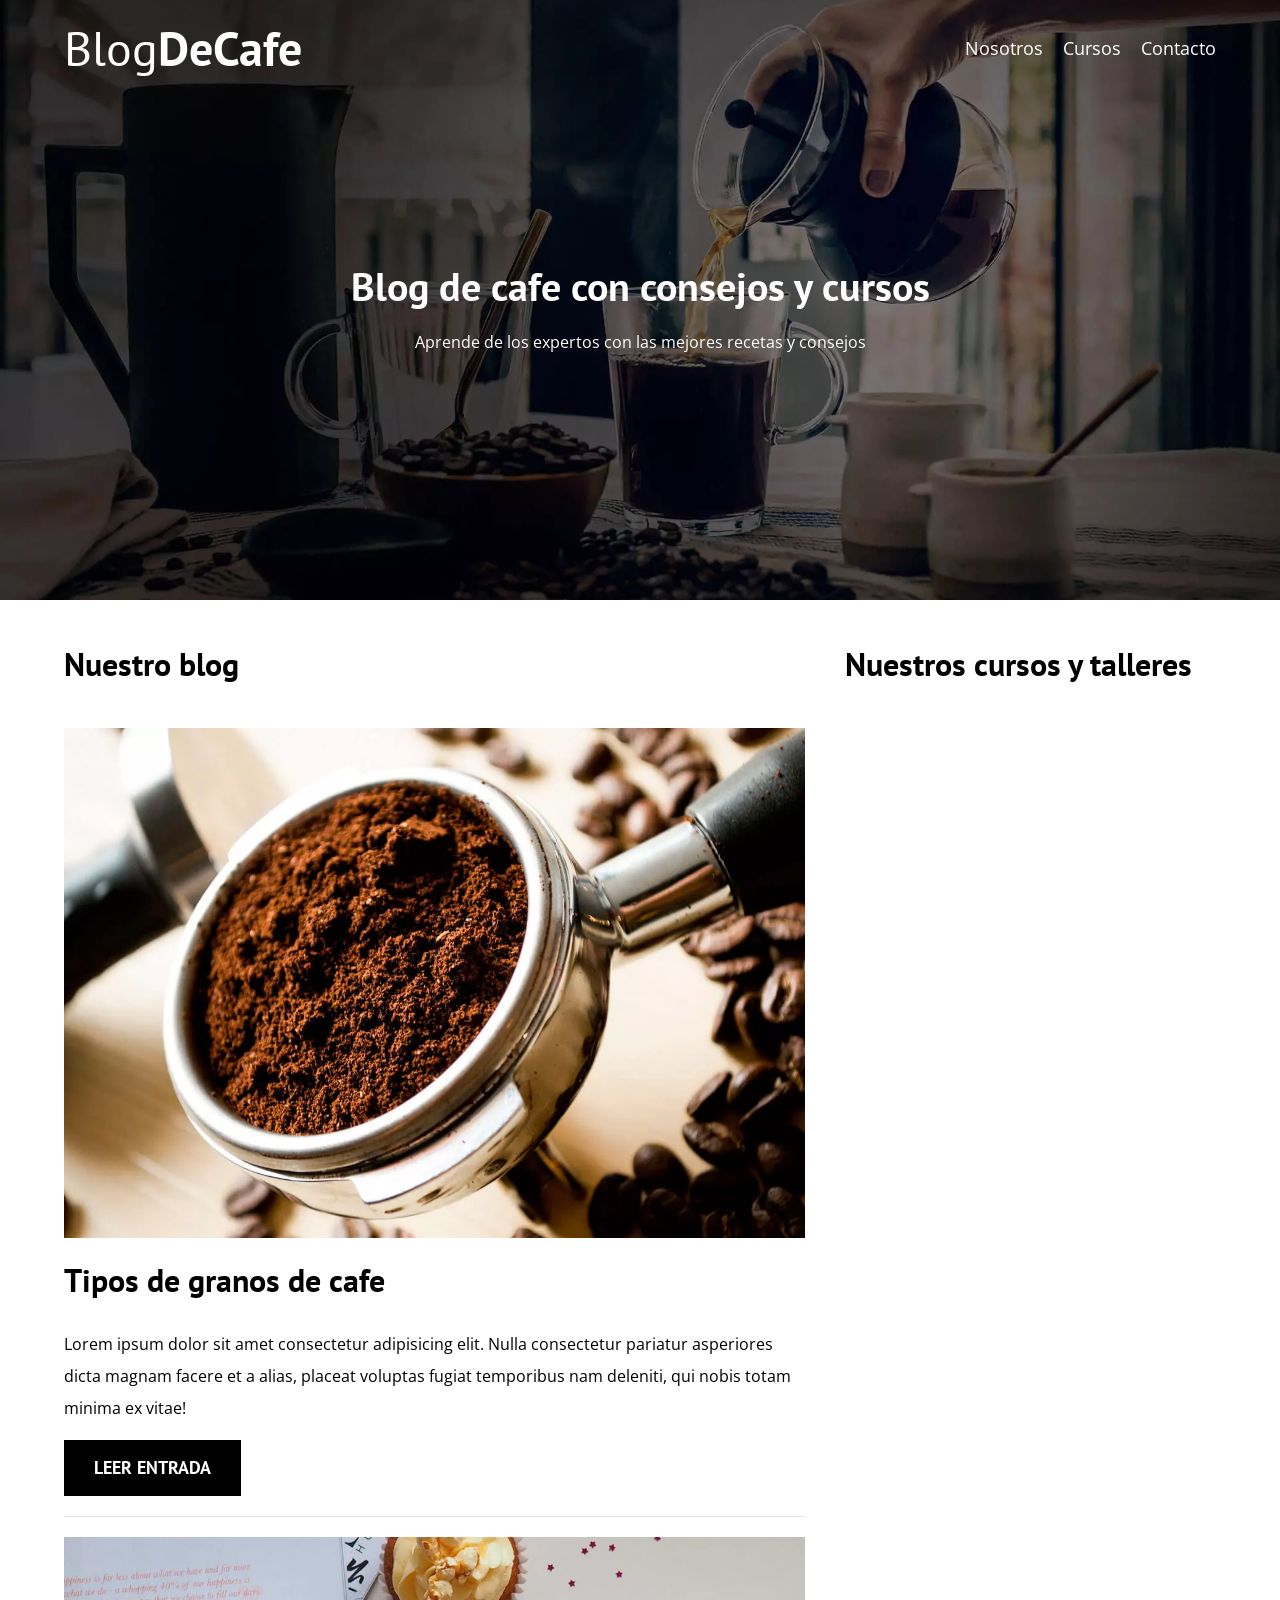
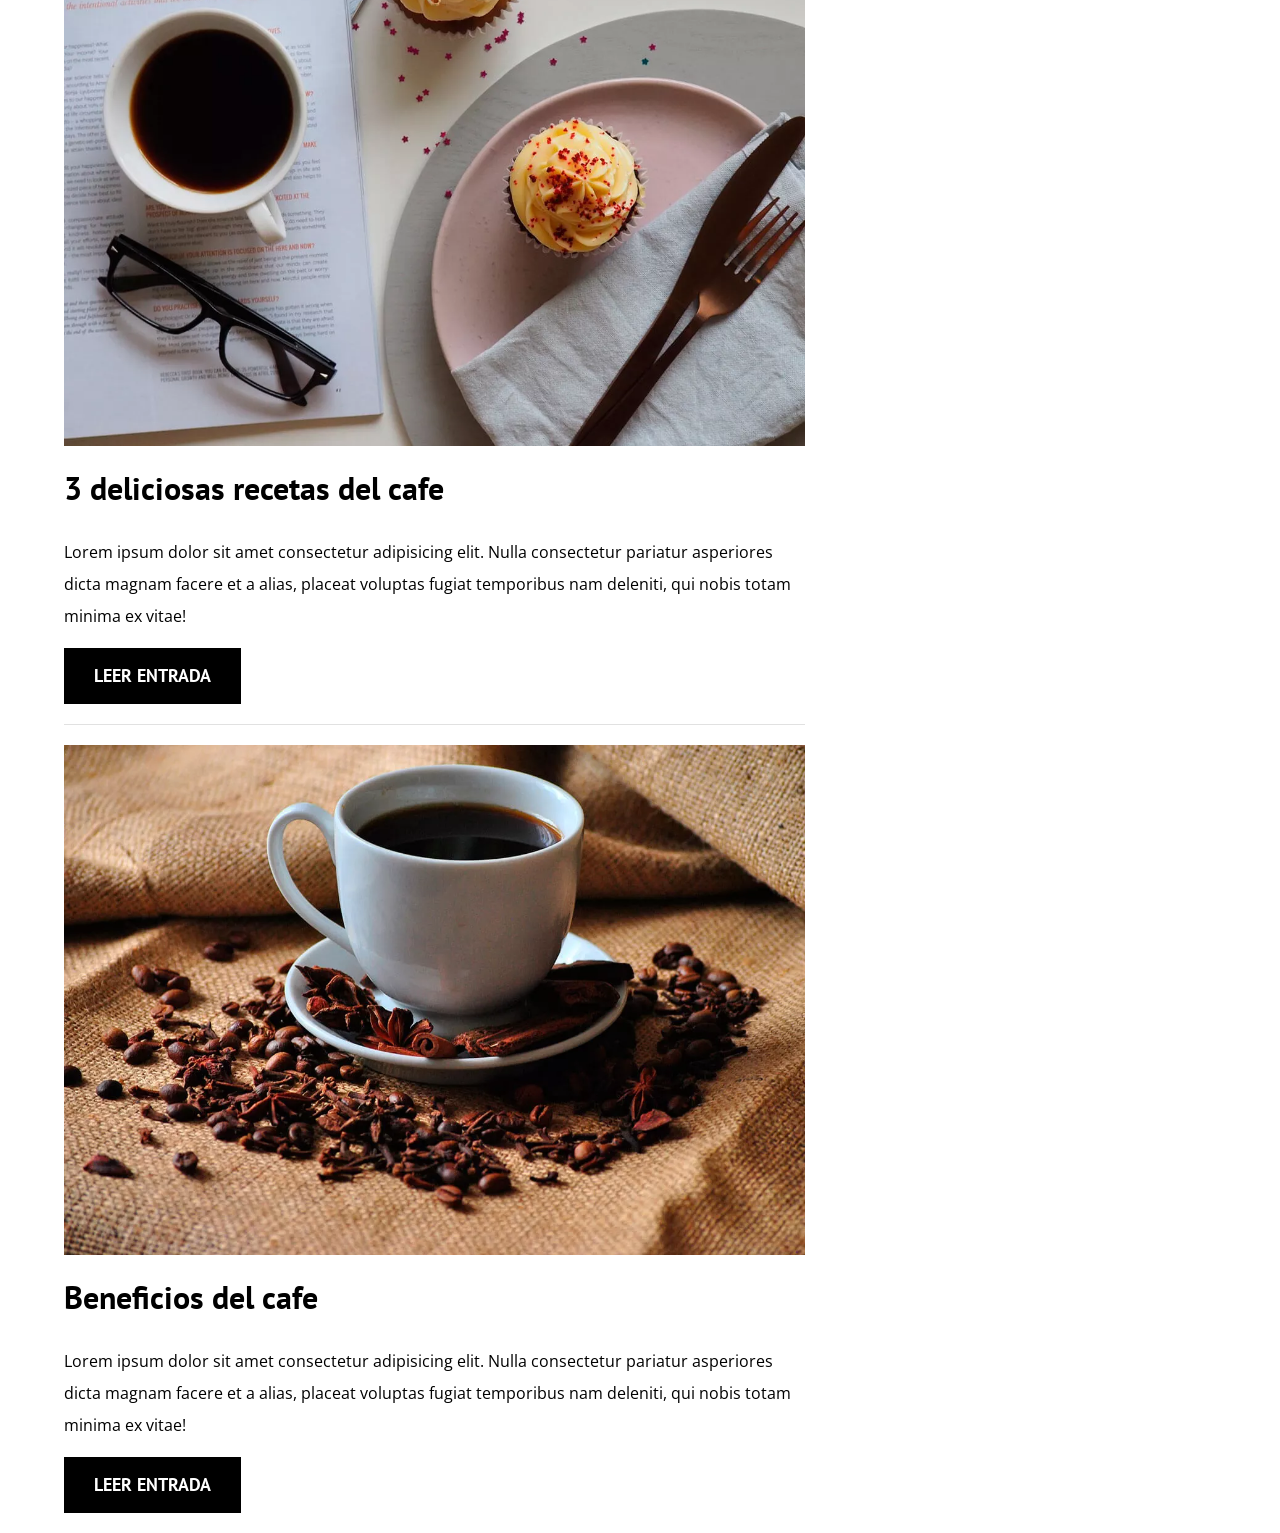
==== index.html @ 1d3340a6 "Añadiendo el blog de la pagina principal" ====
<!DOCTYPE html>
<html lang="es">
<head>
    <meta charset="UTF-8">
    <meta name="viewport" content="width=device-width, initial-scale=1.0">
    <title>Blog de Cafe</title>

    <link rel="stylesheet" href="./css/normalize.css">

    <link rel="preconnect" href="https://fonts.googleapis.com">
    <link rel="preconnect" href="https://fonts.gstatic.com" crossorigin>
    <link href="https://fonts.googleapis.com/css2?family=Open+Sans&family=PT+Sans:wght@400;700&display=swap" rel="stylesheet">

    <link rel="stylesheet" href="./css/styles.css">
</head>
<body>
    <header class="header">
        <div class="contenedor">
            <div class="barra">
                <a href="#" class="logo">
                    <h1 class="logo_nombre no-margin centrar-texto">Blog<span class="logo_bold">DeCafe</span></h1>
                </a>

                <nav class="navegacion">
                    <a href="#" class="navegacion_enlace">Nosotros</a>
                    <a href="#" class="navegacion_enlace">Cursos</a>
                    <a href="#" class="navegacion_enlace">Contacto</a>
                </nav>
            </div>
        </div>

        <div class="header_texto">
            <h2 class="no-margin">Blog de cafe con consejos y cursos</h2>
            <p class="no-margin">Aprende de los expertos con las mejores recetas y consejos</p>
        </div>
    </header>

    <div class="contenedor contenido_principal">
        <main class="blog">
            <h3>Nuestro blog</h3>

            <article class="entrada">
                <div class="entrada_img">
                    <img src="./img/blog1.webp" alt="Imagen blog">
                </div>

                <div class="entrada_contenido">
                    <h3 class="no-margin">Tipos de granos de cafe</h3>
                    <p>Lorem ipsum dolor sit amet consectetur adipisicing elit. Nulla consectetur pariatur asperiores dicta magnam facere et a alias, placeat voluptas fugiat temporibus nam deleniti, qui nobis totam minima ex vitae!</p>
                    <a href="#" class="btn btn-primario">Leer entrada</a>
                </div>
            </article>

            <article class="entrada">
                <div class="entrada_img">
                    <img src="./img/blog2.webp" alt="Imagen blog">
                </div>

                <div class="entrada_contenido">
                    <h3 class="no-margin">3 deliciosas recetas del cafe</h3>
                    <p>Lorem ipsum dolor sit amet consectetur adipisicing elit. Nulla consectetur pariatur asperiores dicta magnam facere et a alias, placeat voluptas fugiat temporibus nam deleniti, qui nobis totam minima ex vitae!</p>
                    <a href="#" class="btn btn-primario">Leer entrada</a>
                </div>
            </article>

            <article class="entrada">
                <div class="entrada_img">
                    <img src="./img/blog3.webp" alt="Imagen blog">
                </div>

                <div class="entrada_contenido">
                    <h3 class="no-margin">Beneficios del cafe</h3>
                    <p>Lorem ipsum dolor sit amet consectetur adipisicing elit. Nulla consectetur pariatur asperiores dicta magnam facere et a alias, placeat voluptas fugiat temporibus nam deleniti, qui nobis totam minima ex vitae!</p>
                    <a href="#" class="btn btn-primario">Leer entrada</a>
                </div>
            </article>
        </main>

        <aside class="sidebar">
            <h3>Nuestros cursos y talleres</h3>
        </aside>
    </div>
</body>
</html>
---- css/styles.css ----
:root {
    --fuente-heading: 'PT Sans', sans-serif;
    --fuente-parrafos: 'Open Sans', sans-serif;

    --primario: #784d3c;
    --blanco: #fff;
    --gris: #e1e1e1;
    --negro: #000;
}

html {
    box-sizing: border-box;
    font-size: 62.5%; /* ! 1rem = 10px */
}

*,*:before, *:after {
    box-sizing: inherit;
}

body {
    font-family: var(--fuente-parrafos);
    font-size: 1.6rem;
    line-height: 2;
}

/** Globales **/
.contenedor {
    max-width: 120rem;
    width: 90%;
    margin: 0 auto;
}

a {
    text-decoration: none;
}

h1, h2, h3, h4 {
    font-family: var(--fuente-heading);
}

h1 {
    font-size: 4.8rem;
}

h2 {
    font-size: 4rem;
}

h3 {
    font-size: 3.2rem;
}

h4 {
    font-size: 2.8rem;
}

img {
    max-width: 100%;
}

.btn {
    display: block;
    font-family: var(--fuente-heading);
    color: var(--blanco);
    text-align: center;
    padding: 1rem 3rem;
    font-size: 1.8rem;
    text-transform: uppercase;
    font-weight: 700;
    margin-bottom: 2rem;
}

@media (min-width: 768px) {
    .btn {
        display: inline-block;
    }
}

.btn-primario {
    background-color: var(--negro);
}

/** Utilidades **/
.no-margin {
    margin: 0;
}

.no-padding {
    padding: 0;
}

.centrar-texto {
    text-align: center;
}

/** Header **/
.header {
    background-image: url(../img/banner.webp);
    height: 60rem;
    background-size: cover;
    background-repeat: no-repeat;
    background-position: center center;
}

.header_texto {
    text-align: center;
    color: var(--blanco);
    margin-top: 5rem;
}

@media (min-width: 768px) {
    .header_texto {
        margin-top: 15rem;
    }
}

/** Barra **/
@media (min-width: 768px) {
    .barra {
        display: flex;
        justify-content: space-between;
        align-items: center;
    }
}

/** Logo **/
.logo {
    color: var(--blanco);
}

.logo_nombre {
    font-weight: 400;
}

.logo_bold {
    font-weight: 700;
}

/** Navegacion **/
@media (min-width: 768px) {
    .navegacion {
        display: flex;
        gap: 2rem;
    }
}

.navegacion_enlace {
    display: block;
    text-align: center;
    font-size: 1.8rem;
    color: var(--blanco);
}

/** Contenido principal **/
@media (min-width: 768px) {
    .contenido_principal {
        display: grid;
        grid-template-columns: 2fr 1fr;
        column-gap: 4rem;
    }
}

/** Entrada **/
.entrada {
    border-bottom: 1px solid var(--gris);
    margin-bottom: 2rem;
}

.entrada:last-of-type {
    border-bottom: none;
    margin-bottom: 0;
}
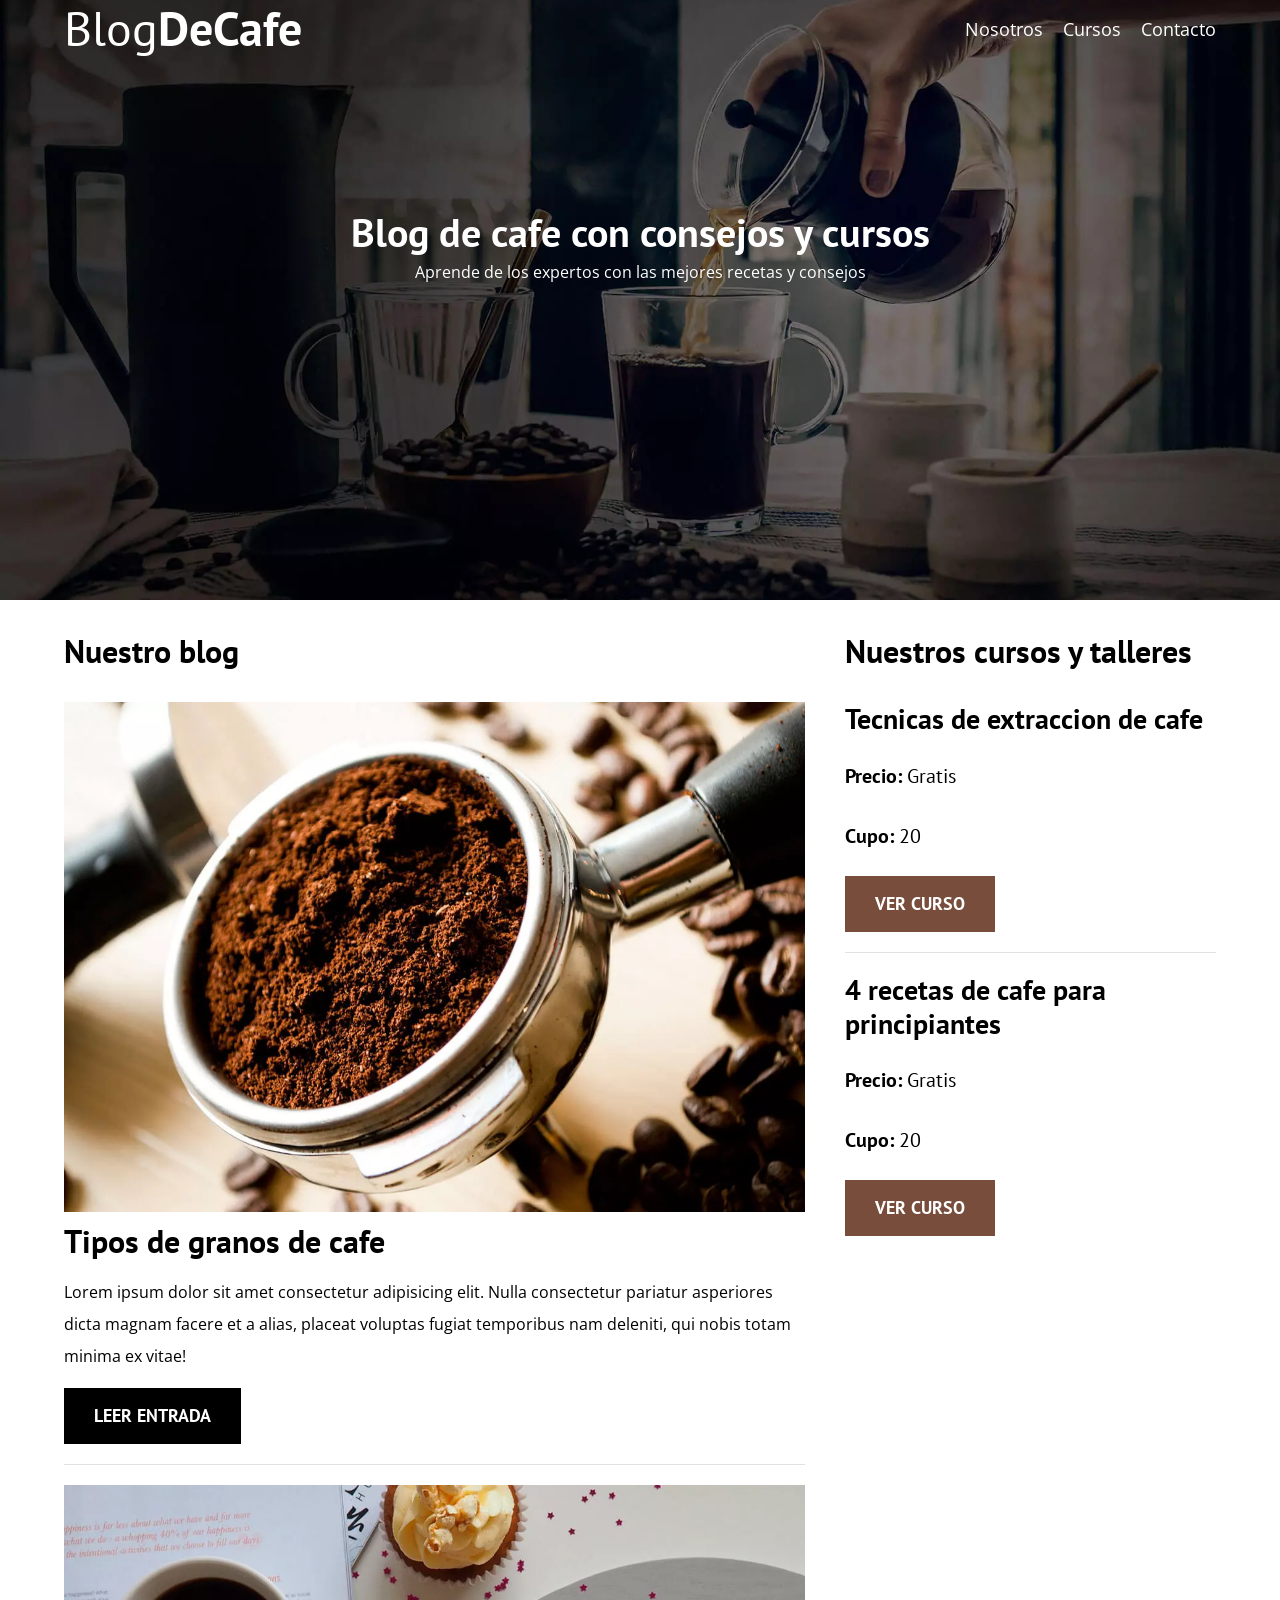
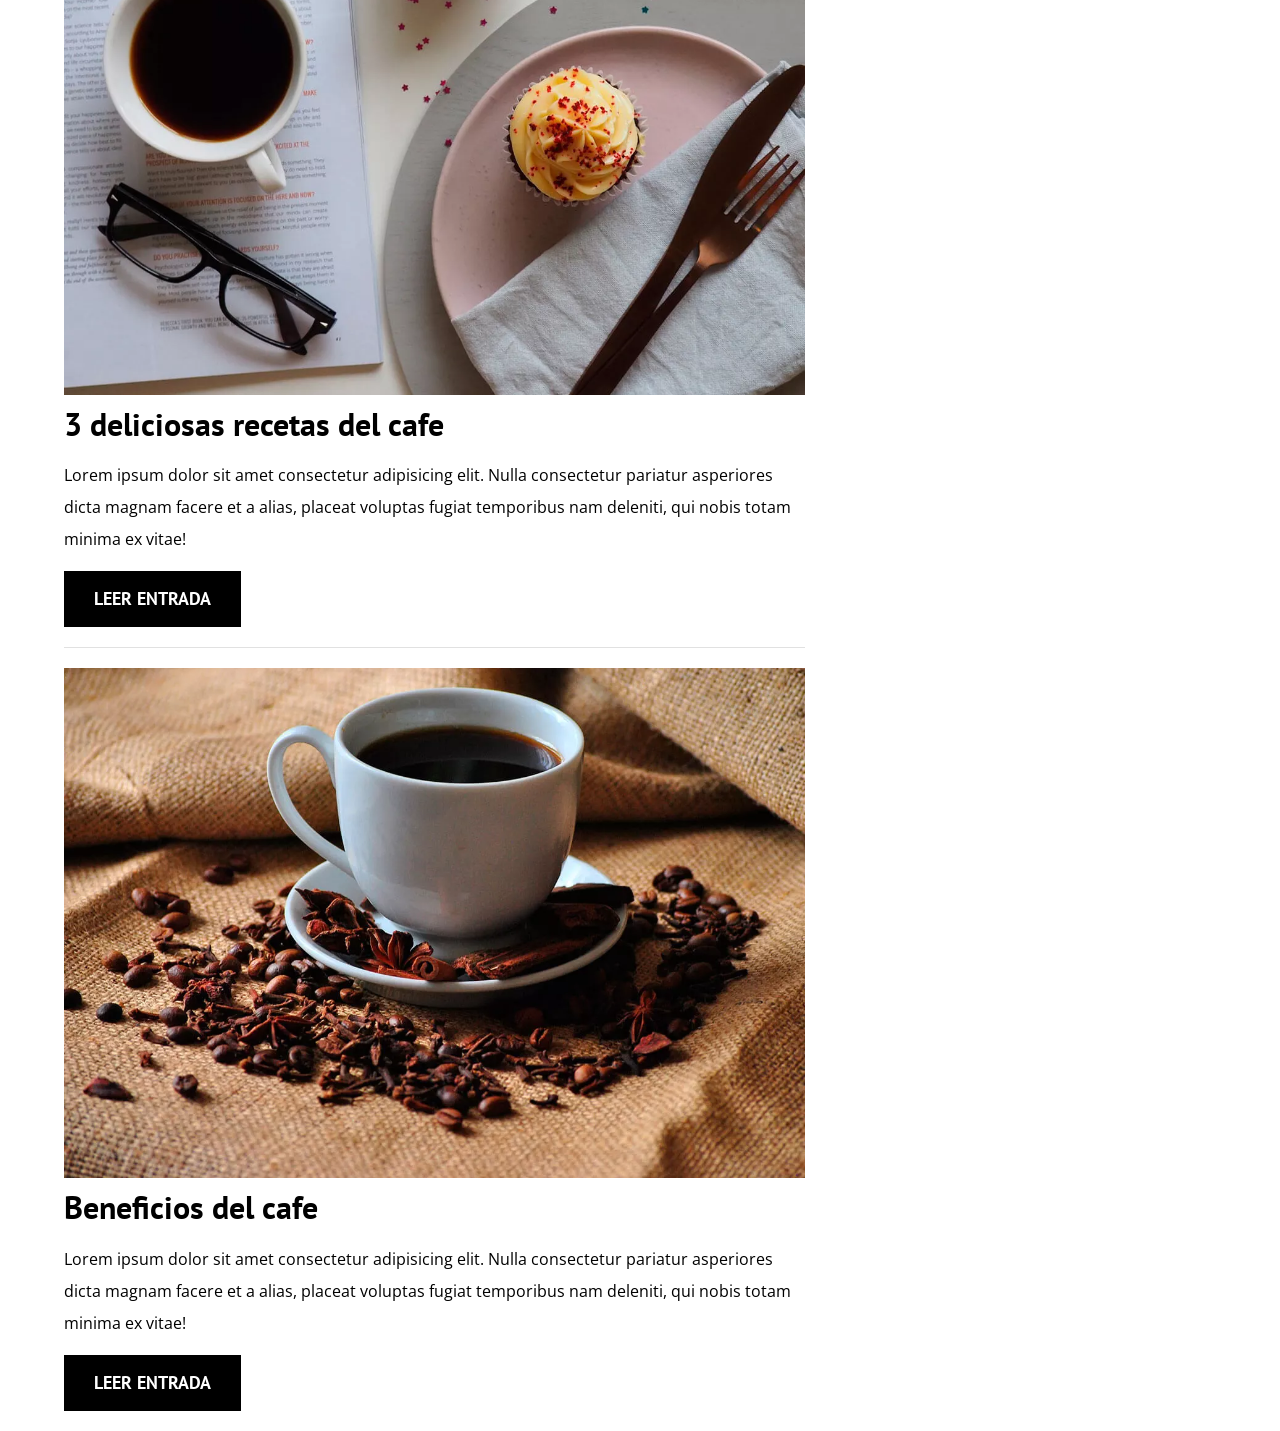
==== commit 92d8a432: "Añadiendo sidebar" ====
--- a/index.html
+++ b/index.html
@@ -78,6 +78,36 @@
 
         <aside class="sidebar">
             <h3>Nuestros cursos y talleres</h3>
+
+            <ul class="cursos no-padding">
+                <li class="widget-curso">
+                    <h4 class="no-margin">Tecnicas de extraccion de cafe</h4>
+
+                    <p class="widget-curso_label">Precio:
+                        <span class="widget-curso_info">Gratis</span>
+                    </p>
+
+                    <p class="widget-curso_label">Cupo:
+                        <span class="widget-curso_info">20</span>
+                    </p>
+
+                    <a href="#" class="btn btn-secundario">Ver curso</a>
+                </li>
+
+                <li class="widget-curso">
+                    <h4 class="no-margin">4 recetas de cafe para principiantes</h4>
+
+                    <p class="widget-curso_label">Precio:
+                        <span class="widget-curso_info">Gratis</span>
+                    </p>
+
+                    <p class="widget-curso_label">Cupo:
+                        <span class="widget-curso_info">20</span>
+                    </p>
+
+                    <a href="#" class="btn btn-secundario">Ver curso</a>
+                </li>
+            </ul>
         </aside>
     </div>
 </body>
--- a/css/styles.css
+++ b/css/styles.css
@@ -36,6 +36,7 @@
 
 h1, h2, h3, h4 {
     font-family: var(--fuente-heading);
+    line-height: 1.2;
 }
 
 h1 {
@@ -78,6 +79,10 @@
 
 .btn-primario {
     background-color: var(--negro);
+}
+
+.btn-secundario {
+    background-color: var(--primario);
 }
 
 /** Utilidades **/
@@ -169,4 +174,33 @@
 .entrada:last-of-type {
     border-bottom: none;
     margin-bottom: 0;
+}
+
+/** Sidebar **/
+.cursos {
+    list-style: none;
+}
+
+.widget-curso {
+    border-bottom: 1px solid var(--gris);
+    margin-bottom: 2rem;
+}
+
+.widget-curso:last-of-type {
+    border-bottom: none;
+    margin-bottom: 0;
+}
+
+.widget-curso_label,
+.widget-curso_info {
+    font-size: 2rem;
+}
+
+.widget-curso_label {
+    font-family: var(--fuente-heading);
+    font-weight: 700;
+}
+
+.widget-curso_info {
+    font-weight: 400;
 }
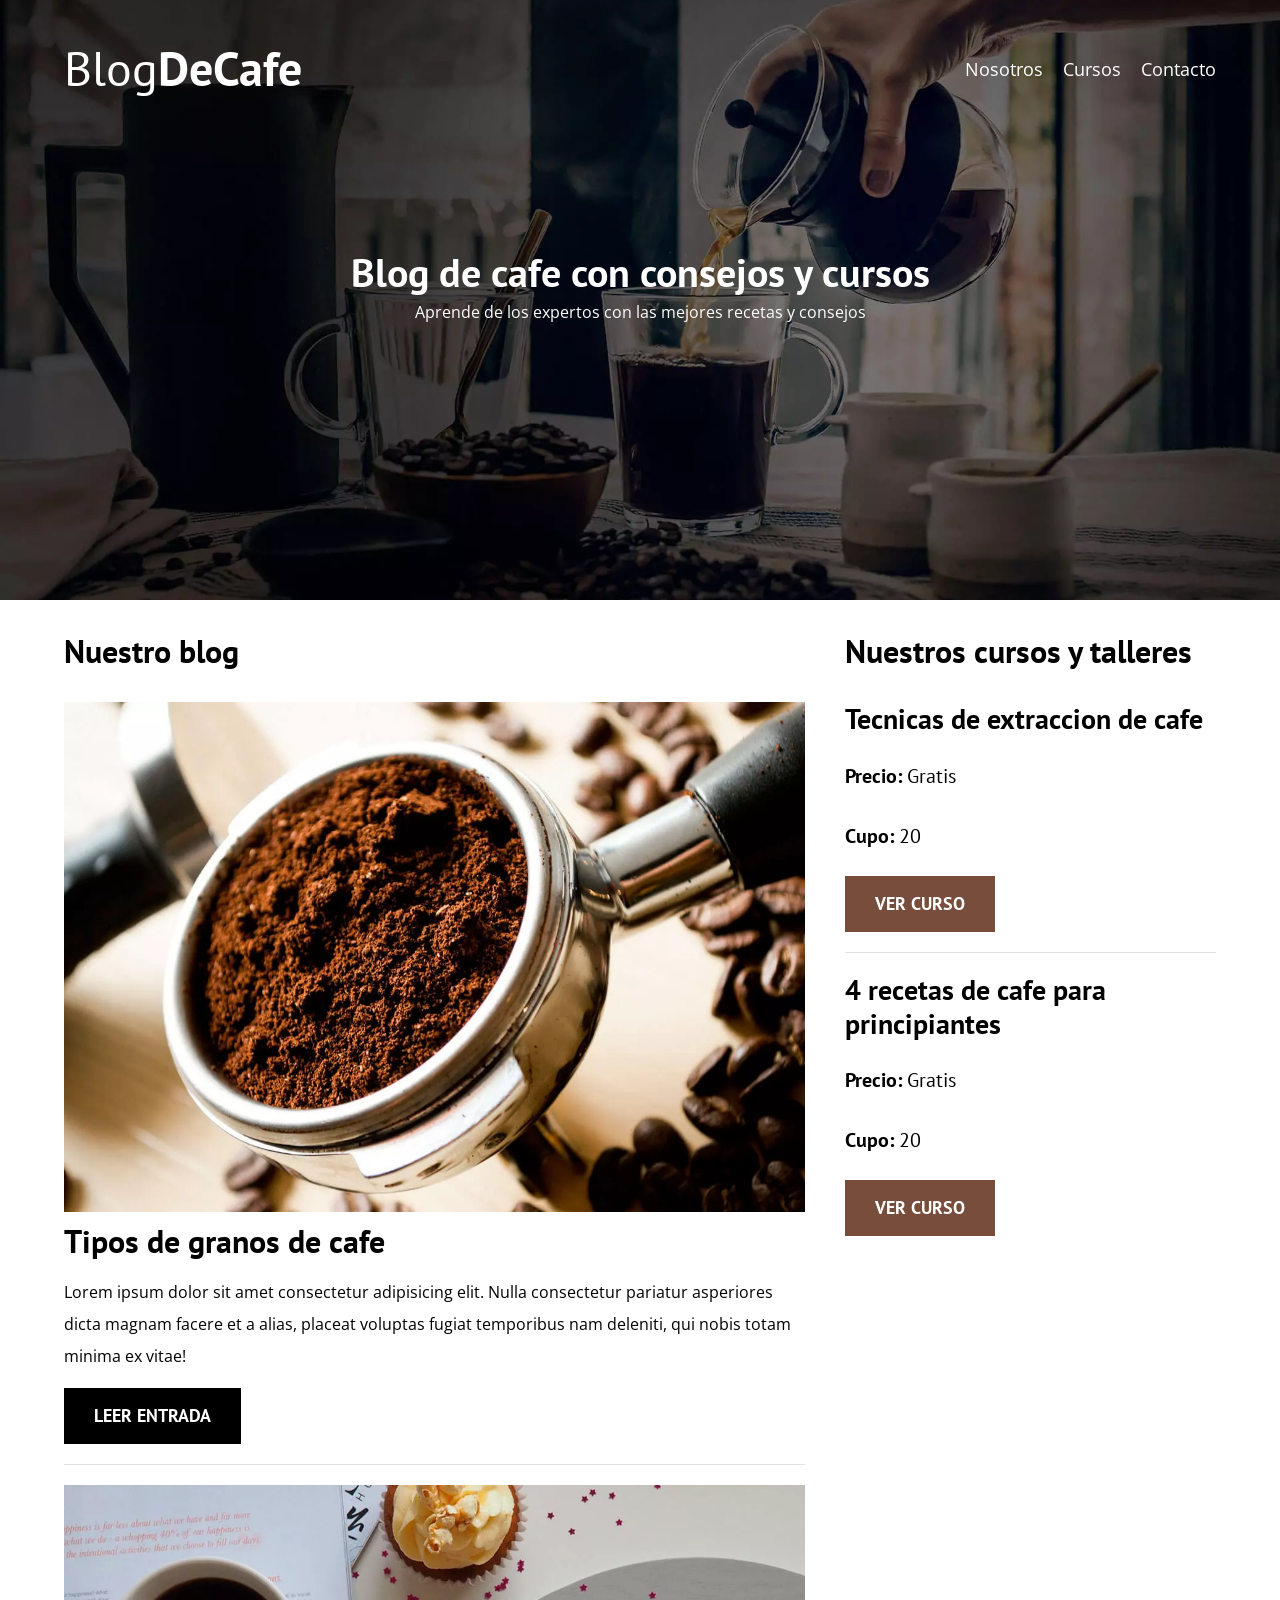
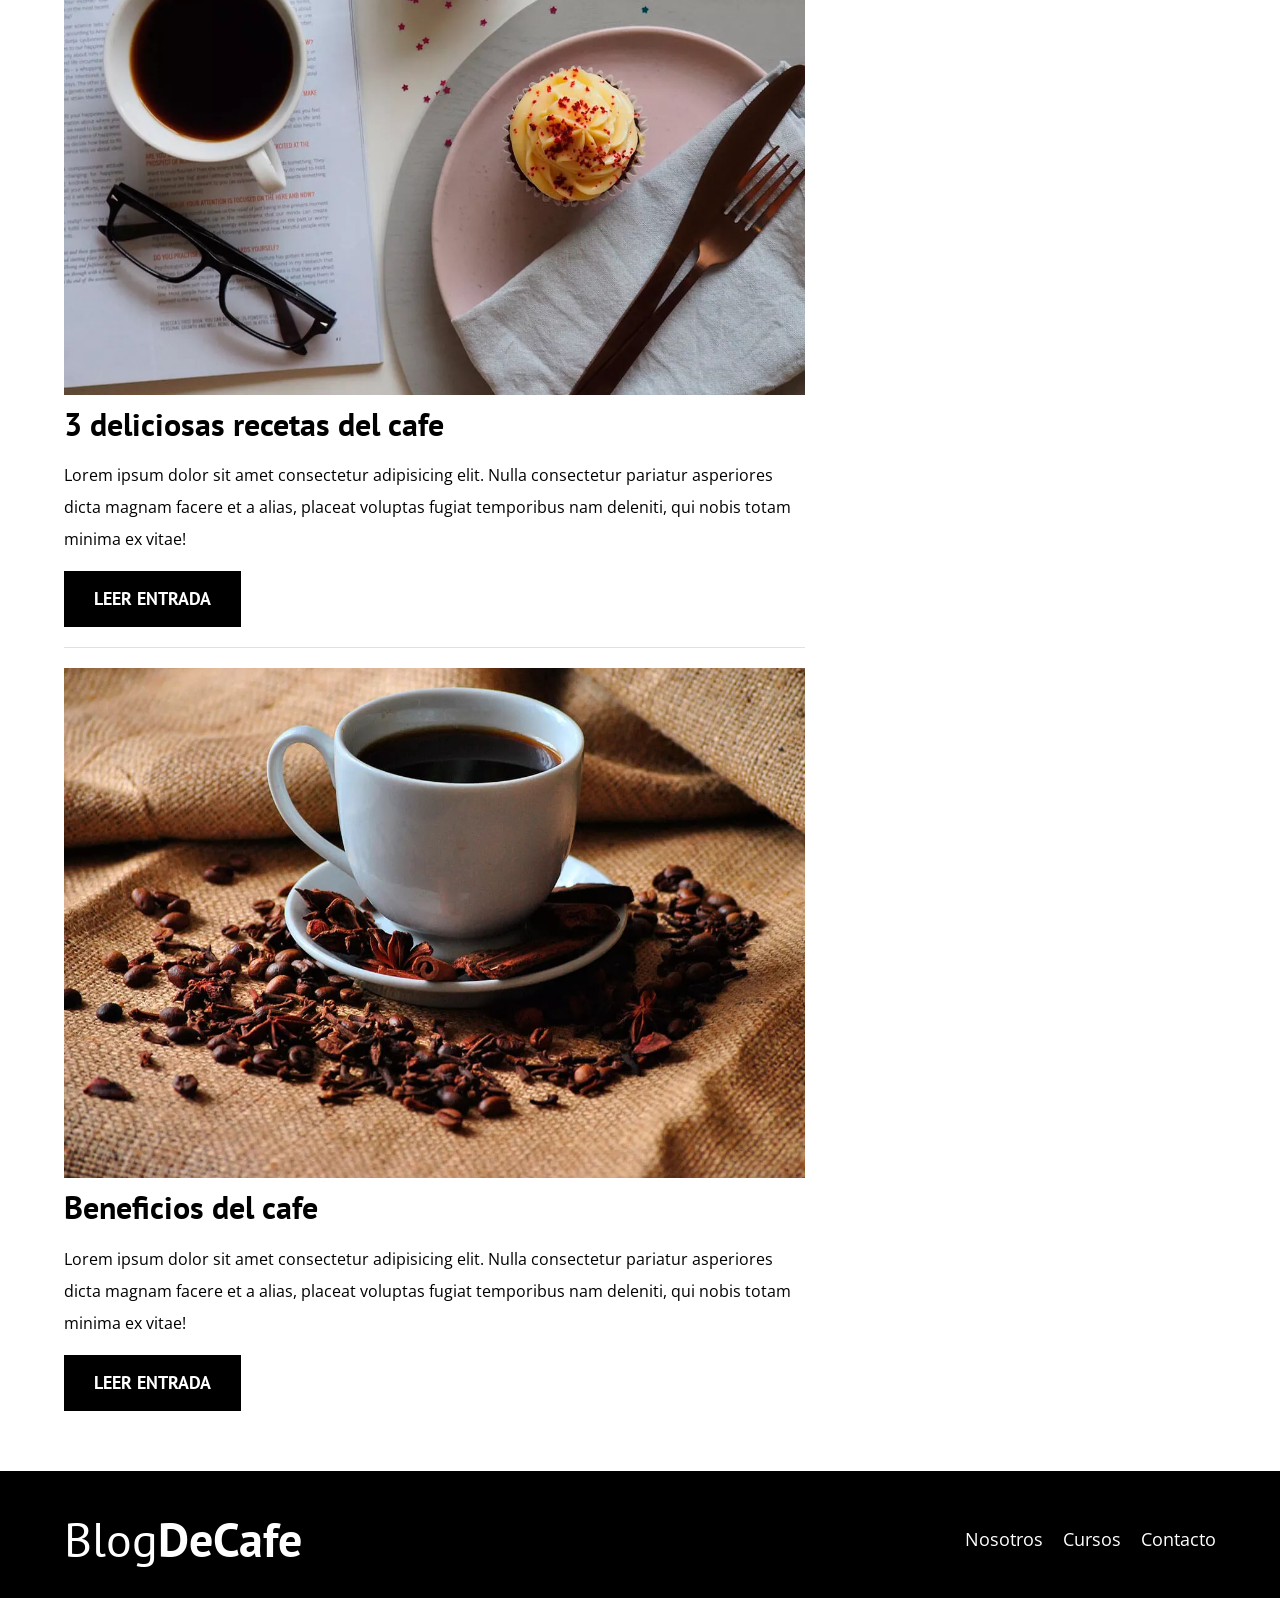
==== commit 939cd6da: "Añadiendo footer" ====
--- a/index.html
+++ b/index.html
@@ -110,5 +110,21 @@
             </ul>
         </aside>
     </div>
+
+    <footer class="footer">
+        <div class="contenedor">
+            <div class="barra">
+                <a href="#" class="logo">
+                    <h1 class="logo_nombre no-margin centrar-texto">Blog<span class="logo_bold">DeCafe</span></h1>
+                </a>
+
+                <nav class="navegacion">
+                    <a href="#" class="navegacion_enlace">Nosotros</a>
+                    <a href="#" class="navegacion_enlace">Cursos</a>
+                    <a href="#" class="navegacion_enlace">Contacto</a>
+                </nav>
+            </div>
+        </div>
+    </footer>
 </body>
 </html>
--- a/css/styles.css
+++ b/css/styles.css
@@ -25,8 +25,7 @@
 
 /** Globales **/
 .contenedor {
-    max-width: 120rem;
-    width: 90%;
+    width: min(90%, 120rem);
     margin: 0 auto;
 }
 
@@ -120,6 +119,10 @@
 }
 
 /** Barra **/
+.barra {
+    padding-top: 4rem;
+}
+
 @media (min-width: 768px) {
     .barra {
         display: flex;
@@ -203,4 +206,11 @@
 
 .widget-curso_info {
     font-weight: 400;
+}
+
+/** Footer **/
+.footer {
+    background-color: var(--negro);
+    padding-bottom: 3rem;
+    margin-top: 4rem;
 }
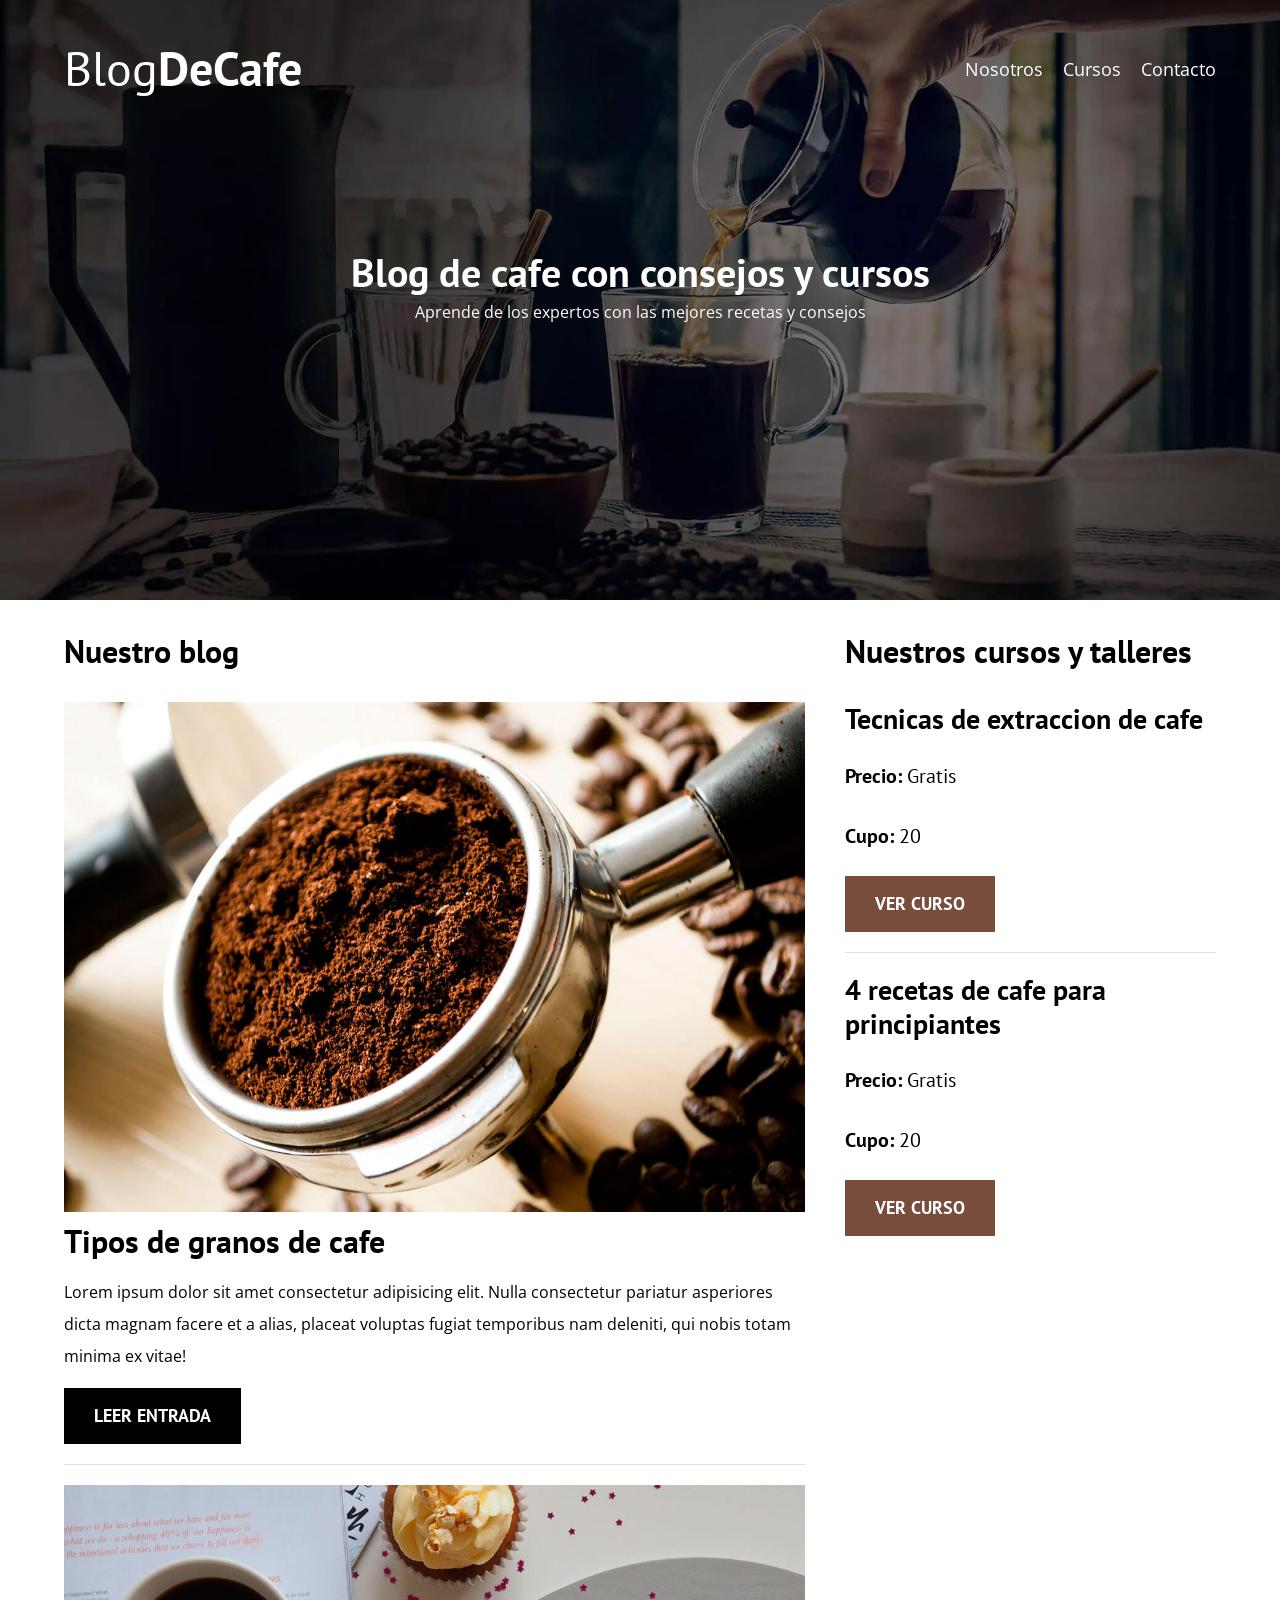
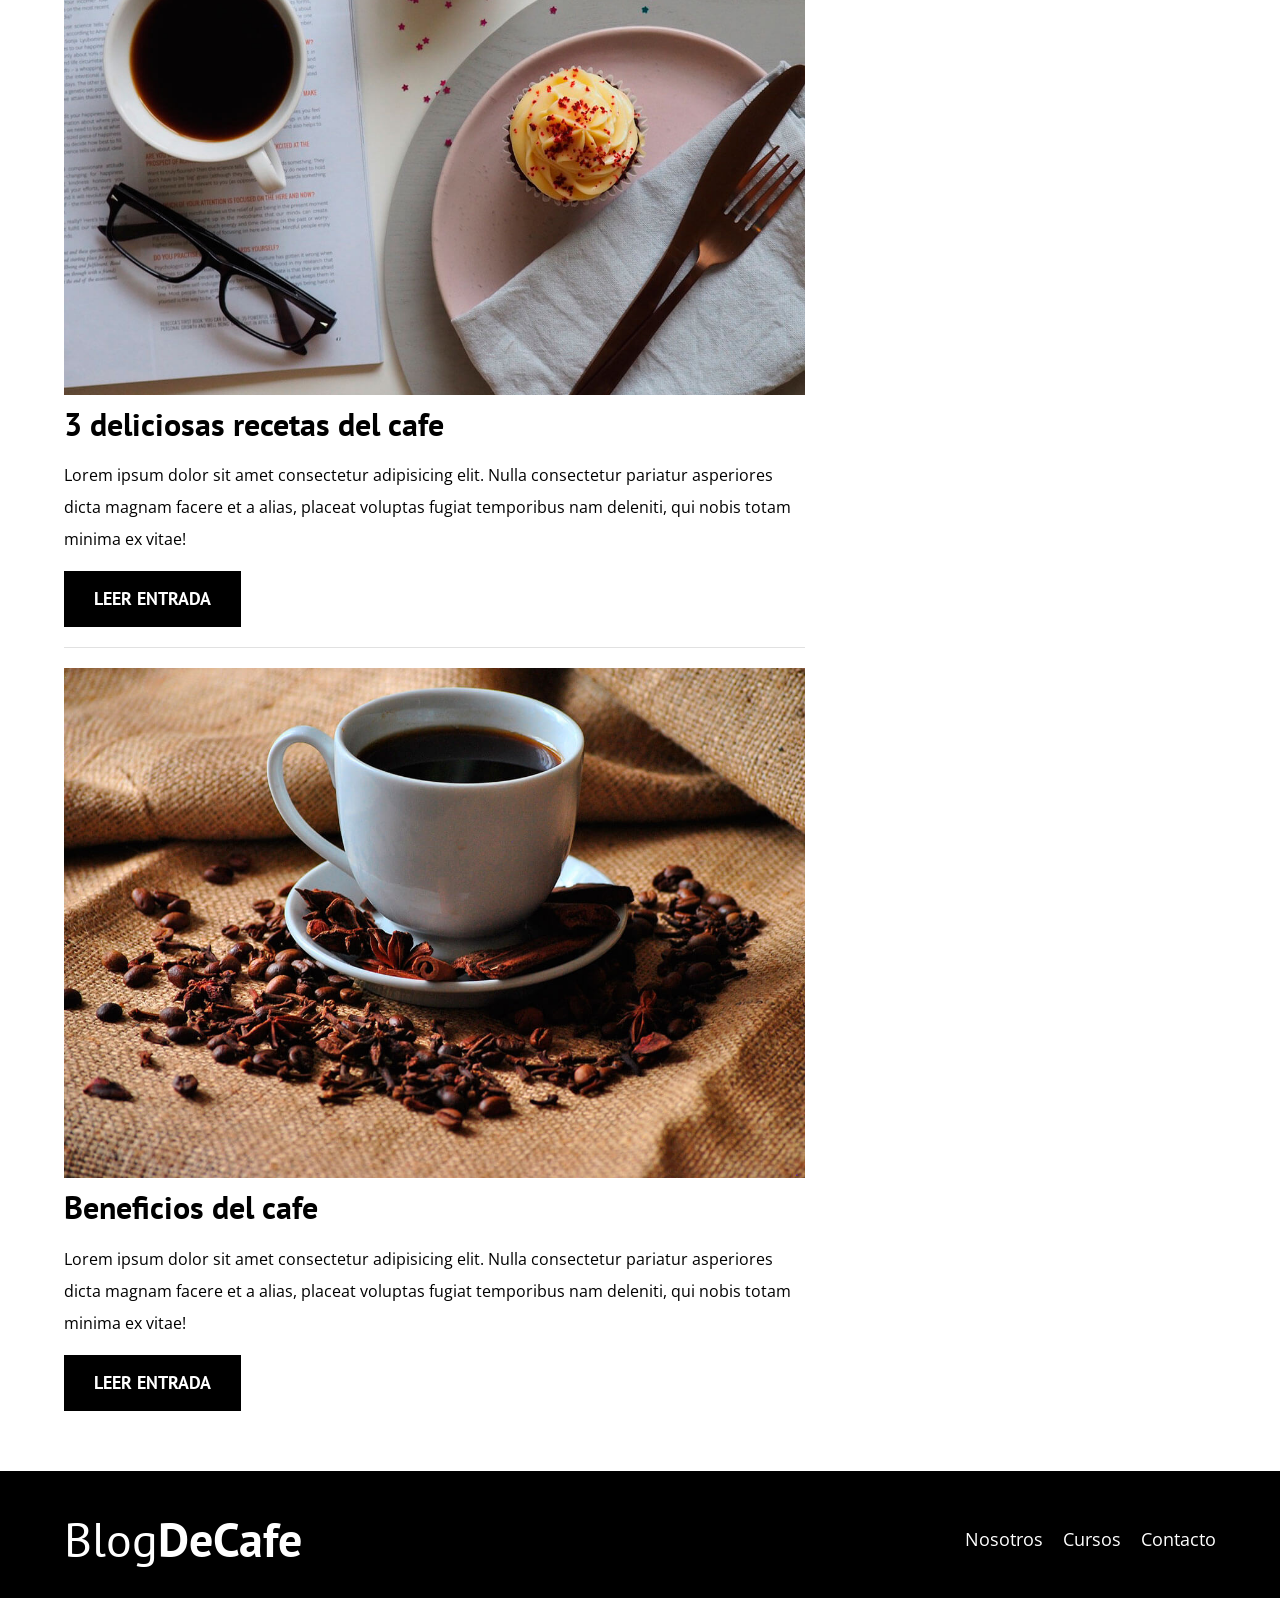
==== commit c8480861: "optimizar imagenes" ====
--- a/index.html
+++ b/index.html
@@ -5,26 +5,33 @@
     <meta name="viewport" content="width=device-width, initial-scale=1.0">
     <title>Blog de Cafe</title>
 
+    <!-- Prefetch -->
+     <link rel="prefetch" href="nosotros.html">
+
+    <!-- Preload -->
+    <link rel="preload" href="./css/normalize.css" as="style">
     <link rel="stylesheet" href="./css/normalize.css">
 
+    <link rel="preload" href="https://fonts.googleapis.com/css2?family=Open+Sans&family=PT+Sans:wght@400;700&display=swap" as="font" crossorigin>
     <link rel="preconnect" href="https://fonts.googleapis.com">
     <link rel="preconnect" href="https://fonts.gstatic.com" crossorigin>
     <link href="https://fonts.googleapis.com/css2?family=Open+Sans&family=PT+Sans:wght@400;700&display=swap" rel="stylesheet">
 
+    <link rel="preload" href="./css/styles.css" as="style">
     <link rel="stylesheet" href="./css/styles.css">
 </head>
 <body>
     <header class="header">
         <div class="contenedor">
             <div class="barra">
-                <a href="#" class="logo">
+                <a href="index.html" class="logo">
                     <h1 class="logo_nombre no-margin centrar-texto">Blog<span class="logo_bold">DeCafe</span></h1>
                 </a>
 
                 <nav class="navegacion">
-                    <a href="#" class="navegacion_enlace">Nosotros</a>
-                    <a href="#" class="navegacion_enlace">Cursos</a>
-                    <a href="#" class="navegacion_enlace">Contacto</a>
+                    <a href="nosotros.html" class="navegacion_enlace">Nosotros</a>
+                    <a href="cursos.html" class="navegacion_enlace">Cursos</a>
+                    <a href="contacto.html" class="navegacion_enlace">Contacto</a>
                 </nav>
             </div>
         </div>
@@ -41,37 +48,46 @@
 
             <article class="entrada">
                 <div class="entrada_img">
-                    <img src="./img/blog1.webp" alt="Imagen blog">
+                    <picture>
+                        <source loading="lazy srcset="./img/blog1.webp" type="image/webp">
+                        <img loading="lazy" src="./img/blog1.jpg" alt="Imagen blog">
+                    </picture>
                 </div>
 
                 <div class="entrada_contenido">
                     <h3 class="no-margin">Tipos de granos de cafe</h3>
                     <p>Lorem ipsum dolor sit amet consectetur adipisicing elit. Nulla consectetur pariatur asperiores dicta magnam facere et a alias, placeat voluptas fugiat temporibus nam deleniti, qui nobis totam minima ex vitae!</p>
-                    <a href="#" class="btn btn-primario">Leer entrada</a>
+                    <a href="entrada.html" class="btn btn-primario">Leer entrada</a>
                 </div>
             </article>
 
             <article class="entrada">
                 <div class="entrada_img">
-                    <img src="./img/blog2.webp" alt="Imagen blog">
+                    <picture>
+                        <source loading="lazy srcset="./img/blog2.webp" type="image/webp">
+                        <img loading="lazy" src="./img/blog2.jpg" alt="Imagen blog">
+                    </picture>
                 </div>
 
                 <div class="entrada_contenido">
                     <h3 class="no-margin">3 deliciosas recetas del cafe</h3>
                     <p>Lorem ipsum dolor sit amet consectetur adipisicing elit. Nulla consectetur pariatur asperiores dicta magnam facere et a alias, placeat voluptas fugiat temporibus nam deleniti, qui nobis totam minima ex vitae!</p>
-                    <a href="#" class="btn btn-primario">Leer entrada</a>
+                    <a href="entrada.html" class="btn btn-primario">Leer entrada</a>
                 </div>
             </article>
 
             <article class="entrada">
                 <div class="entrada_img">
-                    <img src="./img/blog3.webp" alt="Imagen blog">
+                    <picture>
+                        <source loading="lazy srcset="./img/blog3.webp" type="image/webp">
+                        <img loading="lazy" src="./img/blog3.jpg" alt="Imagen blog">
+                    </picture>
                 </div>
 
                 <div class="entrada_contenido">
                     <h3 class="no-margin">Beneficios del cafe</h3>
                     <p>Lorem ipsum dolor sit amet consectetur adipisicing elit. Nulla consectetur pariatur asperiores dicta magnam facere et a alias, placeat voluptas fugiat temporibus nam deleniti, qui nobis totam minima ex vitae!</p>
-                    <a href="#" class="btn btn-primario">Leer entrada</a>
+                    <a href="entrada.html" class="btn btn-primario">Leer entrada</a>
                 </div>
             </article>
         </main>
@@ -114,14 +130,14 @@
     <footer class="footer">
         <div class="contenedor">
             <div class="barra">
-                <a href="#" class="logo">
+                <a href="index.html" class="logo">
                     <h1 class="logo_nombre no-margin centrar-texto">Blog<span class="logo_bold">DeCafe</span></h1>
                 </a>
 
                 <nav class="navegacion">
-                    <a href="#" class="navegacion_enlace">Nosotros</a>
-                    <a href="#" class="navegacion_enlace">Cursos</a>
-                    <a href="#" class="navegacion_enlace">Contacto</a>
+                    <a href="nosotros.html" class="navegacion_enlace">Nosotros</a>
+                    <a href="cursos.html" class="navegacion_enlace">Cursos</a>
+                    <a href="contacto.html" class="navegacion_enlace">Contacto</a>
                 </nav>
             </div>
         </div>
--- a/css/styles.css
+++ b/css/styles.css
@@ -68,6 +68,11 @@
     text-transform: uppercase;
     font-weight: 700;
     margin-bottom: 2rem;
+    border: none;
+}
+
+.btn:hover{
+    cursor: pointer;
 }
 
 @media (min-width: 768px) {
@@ -213,4 +218,92 @@
     background-color: var(--negro);
     padding-bottom: 3rem;
     margin-top: 4rem;
+}
+
+/** Sobre nosotros **/
+@media (min-width: 768px) {
+    /* Todo: Forma anterior
+    .sobre-nosotros {
+        display: flex;
+        justify-content: space-between;
+    }
+
+    .sobre-nosotros_img,
+    .sobre-nosotros_texto {
+        flex: 0 0 calc(50% - 1rem);
+    }
+    */
+
+    .sobre-nosotros {
+        display: grid;
+        grid-template-columns: repeat(2, 1fr);
+        column-gap: 2rem;
+    }
+}
+
+/** Cursos **/
+.curso {
+    padding: 3rem 0;
+    border-bottom: 1px solid var(--gris);
+}
+
+@media (min-width: 768px) {
+    .curso {
+        display: grid;
+        grid-template-columns: 1fr 2fr;
+        column-gap: 2rem;
+    }
+}
+
+.curso:last-of-type {
+    border-bottom: none;
+}
+
+.curso_label,
+.curso_info {
+    font-size: 2rem;
+}
+
+.curso_label {
+    font-family: var(--fuente-heading);
+    font-weight: 700;
+}
+
+.curso_info {
+    font-weight: 400;
+}
+
+/** Contacto **/
+.contacto-bg {
+    background-image: url(../img/contacto.jpg);
+    height: 40rem;
+    background-repeat: no-repeat;
+    background-size: cover;
+}
+
+.formulario {
+    background-color: var(--blanco);
+    margin: -5rem auto 0 auto;
+    width: 95%;
+    padding: 5rem;
+}
+
+.campo {
+    display: flex;
+    margin-bottom: 2rem;
+    gap: 2rem;
+}
+
+.campo_label {
+    flex: 0 0 9rem;
+    text-align: right;
+}
+
+.campo_field {
+    flex: 1;
+    border: 1px solid var(--gris);
+}
+
+.campo_field-textarea {
+    height: 20rem;
 }
--- a/css/styles.css
+++ b/css/styles.css
@@ -68,6 +68,11 @@
     text-transform: uppercase;
     font-weight: 700;
     margin-bottom: 2rem;
+    border: none;
+}
+
+.btn:hover{
+    cursor: pointer;
 }
 
 @media (min-width: 768px) {
@@ -213,4 +218,92 @@
     background-color: var(--negro);
     padding-bottom: 3rem;
     margin-top: 4rem;
+}
+
+/** Sobre nosotros **/
+@media (min-width: 768px) {
+    /* Todo: Forma anterior
+    .sobre-nosotros {
+        display: flex;
+        justify-content: space-between;
+    }
+
+    .sobre-nosotros_img,
+    .sobre-nosotros_texto {
+        flex: 0 0 calc(50% - 1rem);
+    }
+    */
+
+    .sobre-nosotros {
+        display: grid;
+        grid-template-columns: repeat(2, 1fr);
+        column-gap: 2rem;
+    }
+}
+
+/** Cursos **/
+.curso {
+    padding: 3rem 0;
+    border-bottom: 1px solid var(--gris);
+}
+
+@media (min-width: 768px) {
+    .curso {
+        display: grid;
+        grid-template-columns: 1fr 2fr;
+        column-gap: 2rem;
+    }
+}
+
+.curso:last-of-type {
+    border-bottom: none;
+}
+
+.curso_label,
+.curso_info {
+    font-size: 2rem;
+}
+
+.curso_label {
+    font-family: var(--fuente-heading);
+    font-weight: 700;
+}
+
+.curso_info {
+    font-weight: 400;
+}
+
+/** Contacto **/
+.contacto-bg {
+    background-image: url(../img/contacto.jpg);
+    height: 40rem;
+    background-repeat: no-repeat;
+    background-size: cover;
+}
+
+.formulario {
+    background-color: var(--blanco);
+    margin: -5rem auto 0 auto;
+    width: 95%;
+    padding: 5rem;
+}
+
+.campo {
+    display: flex;
+    margin-bottom: 2rem;
+    gap: 2rem;
+}
+
+.campo_label {
+    flex: 0 0 9rem;
+    text-align: right;
+}
+
+.campo_field {
+    flex: 1;
+    border: 1px solid var(--gris);
+}
+
+.campo_field-textarea {
+    height: 20rem;
 }
